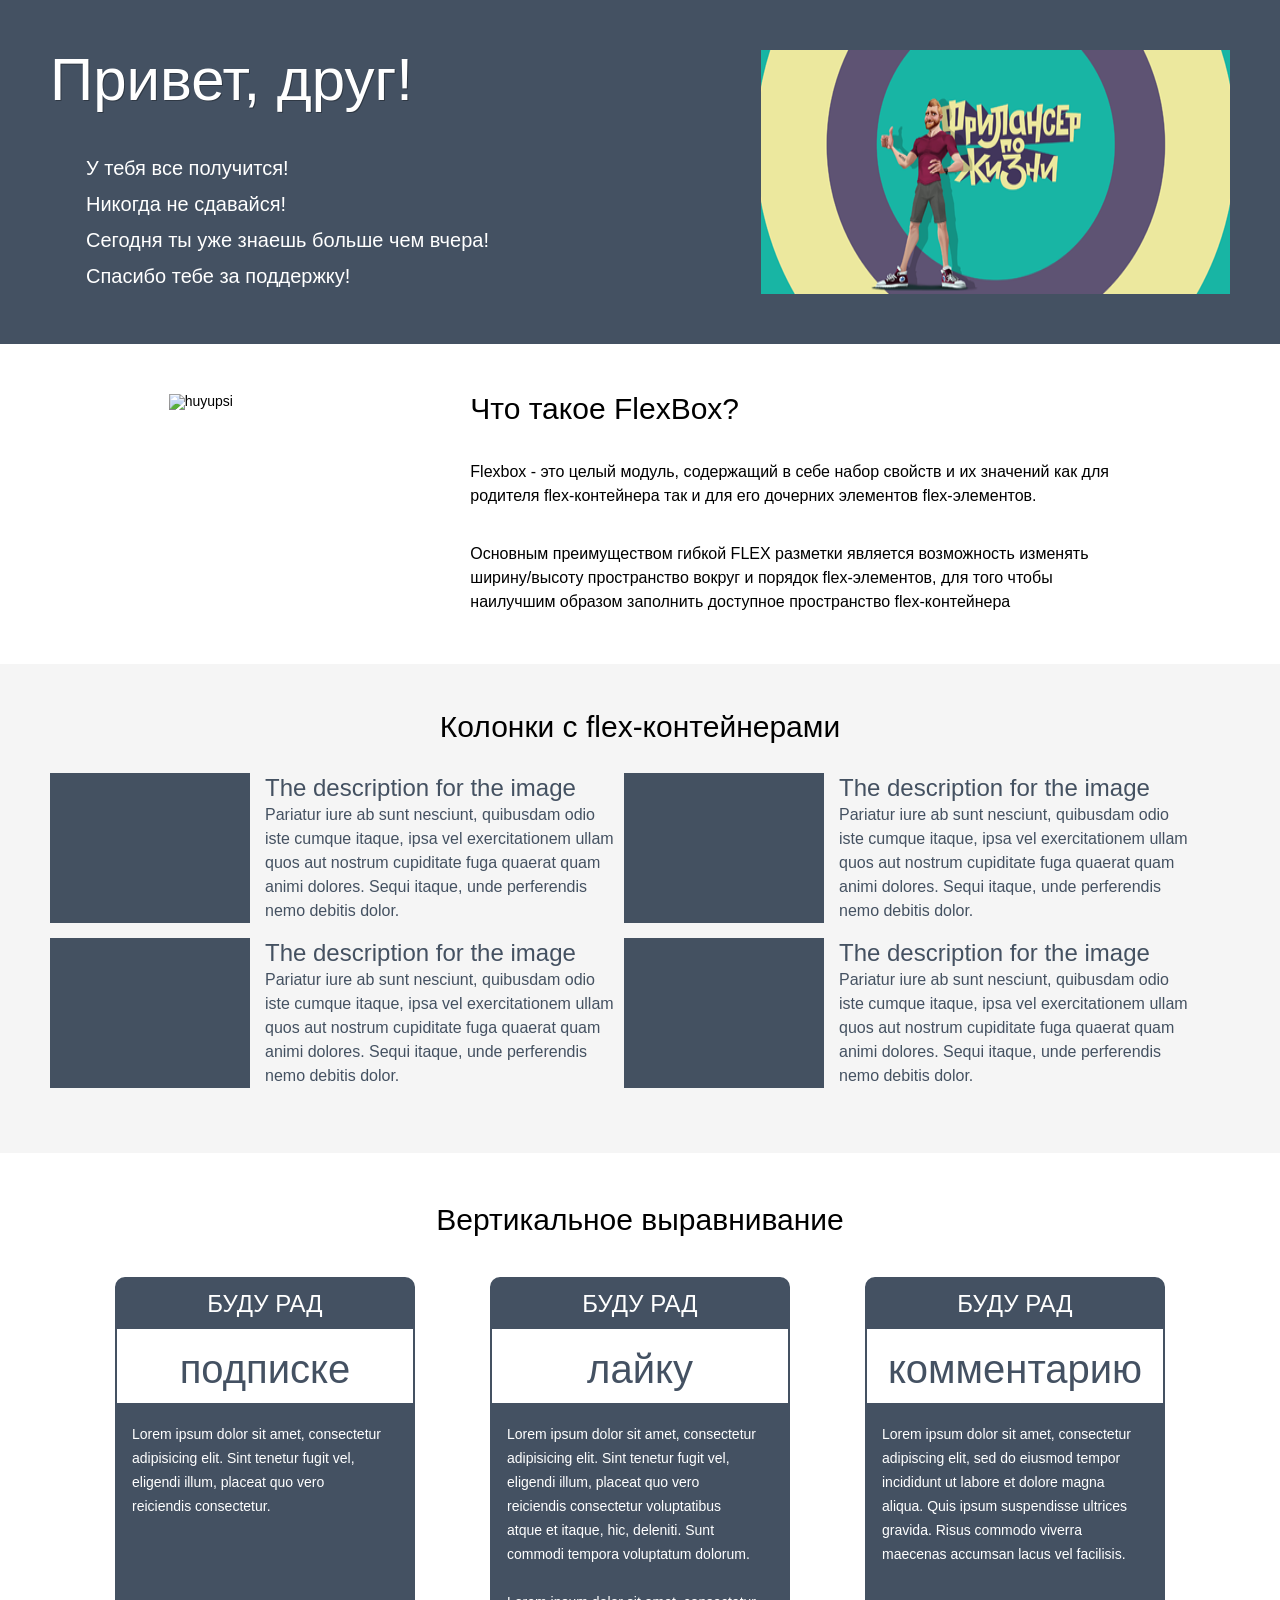
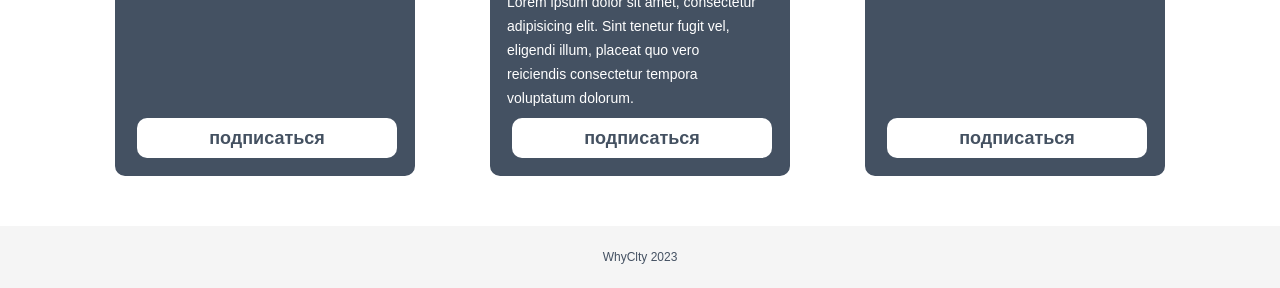
==== praktice/index.html @ c4781736 "Add files via upload My test page" ====
<!DOCTYPE html>
<html lang="en">
<head>
    <meta charset="UTF-8">
    <meta http-equiv="X-UA-Compatible" content="IE=edge">
    <meta name="viewport" content="width=device-width, initial-scale=1.0">
    <link rel="stylesheet" href="css\style.css">
    <title>Document</title>
</head>
<body>
    <div class="content">
        <div class="content__header">
            <div class="content__header-text">
                <div class="content__header-text-above">
                    Привет, друг!
                </div>
                <ul class="content__header-text-under">
                    <li>
                        У тебя все получится!
                    </li>
                    <li>
                        Никогда не сдавайся!
                    </li>
                    <li>
                        Сегодня ты уже знаешь больше чем вчера!
                    </li>
                    <li>
                        Спасибо тебе за поддержку!
                    </li>
                </ul>
            </div>
            <img src="img\Layer_3.png" alt="oopsy">
        </div>

        <div class="content__second">
            <img src="/img/ee5h1np0idz_5_keo0y-jkklgc8.png" alt="huyupsi">
            <div class="content__second-text">
                <div class="content__second-text-above">
                    Что такое FlexBox?
                </div>
                <div class="content__second-text-under">
                    <p class="content__second-text-under-1">
                        Flexbox - это целый модуль, содержащий в себе набор свойств и их значений как для родителя flex-контейнера так и для его дочерних элементов flex-элементов. 
                    </p>
                    <p class="content__second-text-under-2">
                        Основным преимуществом гибкой FLEX разметки является возможность изменять ширину/высоту пространство вокруг и порядок flex-элементов, для того чтобы наилучшим образом заполнить доступное пространство flex-контейнера
                    </p>
                </div>
            </div>
        </div>
        <div class="content__third">
            <div class="content__third-title">
                Колонки с flex-контейнерами
            </div>
            <div class="content__third-columns">
                <div class="content__third-columns-1">
                    <div class="content__third-columns-1-square">
                    </div>
                    <div class="content__third-columns-1-text">
                        <div class="content__third-columns-1-text-above">
                            The description for the image
                        </div>
                        <div class="content__third-columns-1-text-under">
                            Pariatur iure ab sunt nesciunt, quibusdam odio iste cumque itaque, ipsa vel exercitationem ullam quos aut nostrum cupiditate fuga quaerat quam animi dolores. Sequi itaque, unde perferendis nemo debitis dolor.
                        </div>
                    </div>
                </div>
                <div class="content__third-columns-1">
                    <div class="content__third-columns-1-square">
                    </div>
                    <div class="content__third-columns-1-text">
                        <div class="content__third-columns-1-text-above">
                            The description for the image
                        </div>
                        <div class="content__third-columns-1-text-under">
                            Pariatur iure ab sunt nesciunt, quibusdam odio iste cumque itaque, ipsa vel exercitationem ullam quos aut nostrum cupiditate fuga quaerat quam animi dolores. Sequi itaque, unde perferendis nemo debitis dolor.
                        </div>
                    </div>
                </div>
                <div class="content__third-columns-1">
                    <div class="content__third-columns-1-square">
                    </div>
                    <div class="content__third-columns-1-text">
                        <div class="content__third-columns-1-text-above">
                            The description for the image
                        </div>
                        <div class="content__third-columns-1-text-under">
                            Pariatur iure ab sunt nesciunt, quibusdam odio iste cumque itaque, ipsa vel exercitationem ullam quos aut nostrum cupiditate fuga quaerat quam animi dolores. Sequi itaque, unde perferendis nemo debitis dolor.
                        </div>
                    </div>
                </div>
                <div class="content__third-columns-1">
                    <div class="content__third-columns-1-square">
                    </div>
                    <div class="content__third-columns-1-text">
                        <div class="content__third-columns-1-text-above">
                            The description for the image
                        </div>
                        <div class="content__third-columns-1-text-under">
                            Pariatur iure ab sunt nesciunt, quibusdam odio iste cumque itaque, ipsa vel exercitationem ullam quos aut nostrum cupiditate fuga quaerat quam animi dolores. Sequi itaque, unde perferendis nemo debitis dolor.
                        </div>
                    </div>
                </div>
            </div>
        </div>

        <div class="content__fourth">
            <div class="content__fourth-title">
                Вертикальное выравнивание
            </div>
            <div class="content__fourth-stands">
                <div class="content__fourth-stands-1">
                    <div class="content__fourth-stands-1-above">
                        буду рад
                    </div>
                    <div class="content__fourth-stands-1-middle">
                        подписке
                    </div>
                    <div class="content__fourth-stands-1-lorem">
                        Lorem ipsum dolor sit amet, consectetur adipisicing elit. Sint tenetur fugit vel, eligendi illum, placeat quo vero reiciendis consectetur.
                    </div>
                    <div class="content__fourth-stands-1-button">
                        <span class="content__fourth-stands-1-button-text">
                            подписаться
                        </span>
                    </div>
                </div>
                <div class="content__fourth-stands-1">
                    <div class="content__fourth-stands-1-above">
                        буду рад
                    </div>
                    <div class="content__fourth-stands-1-middle">
                        лайку
                    </div>
                    <div class="content__fourth-stands-1-lorem">
                        Lorem ipsum dolor sit amet, consectetur adipisicing elit. Sint tenetur fugit vel, eligendi illum, placeat quo vero reiciendis consectetur voluptatibus atque et itaque, hic, deleniti. Sunt commodi tempora voluptatum dolorum.
                        <br> <br>
                        Lorem ipsum dolor sit amet, consectetur adipisicing elit. Sint tenetur fugit vel, eligendi illum, placeat quo vero reiciendis consectetur tempora voluptatum dolorum.
                    </div>
                    <div class="content__fourth-stands-1-button">
                        <span class="content__fourth-stands-1-button-text">
                            подписаться
                        </span>
                    </div>
                </div>
                <div class="content__fourth-stands-1">
                    <div class="content__fourth-stands-1-above">
                        буду рад
                    </div>
                    <div class="content__fourth-stands-1-middle">
                        комментарию
                    </div>
                    <div class="content__fourth-stands-1-lorem">
                        Lorem ipsum dolor sit amet, consectetur adipiscing elit, sed do eiusmod tempor incididunt ut labore et dolore magna aliqua. Quis ipsum suspendisse ultrices gravida. Risus commodo viverra maecenas accumsan lacus vel facilisis. 
                    </div>
                    <div class="content__fourth-stands-1-button">
                        <span class="content__fourth-stands-1-button-text">
                            подписаться
                        </span>
                    </div>
                </div>
            </div>
        </div>
        <div class="content__footer">
            WhyClty 2023 
        </div>
    </div>
</body>
</html>
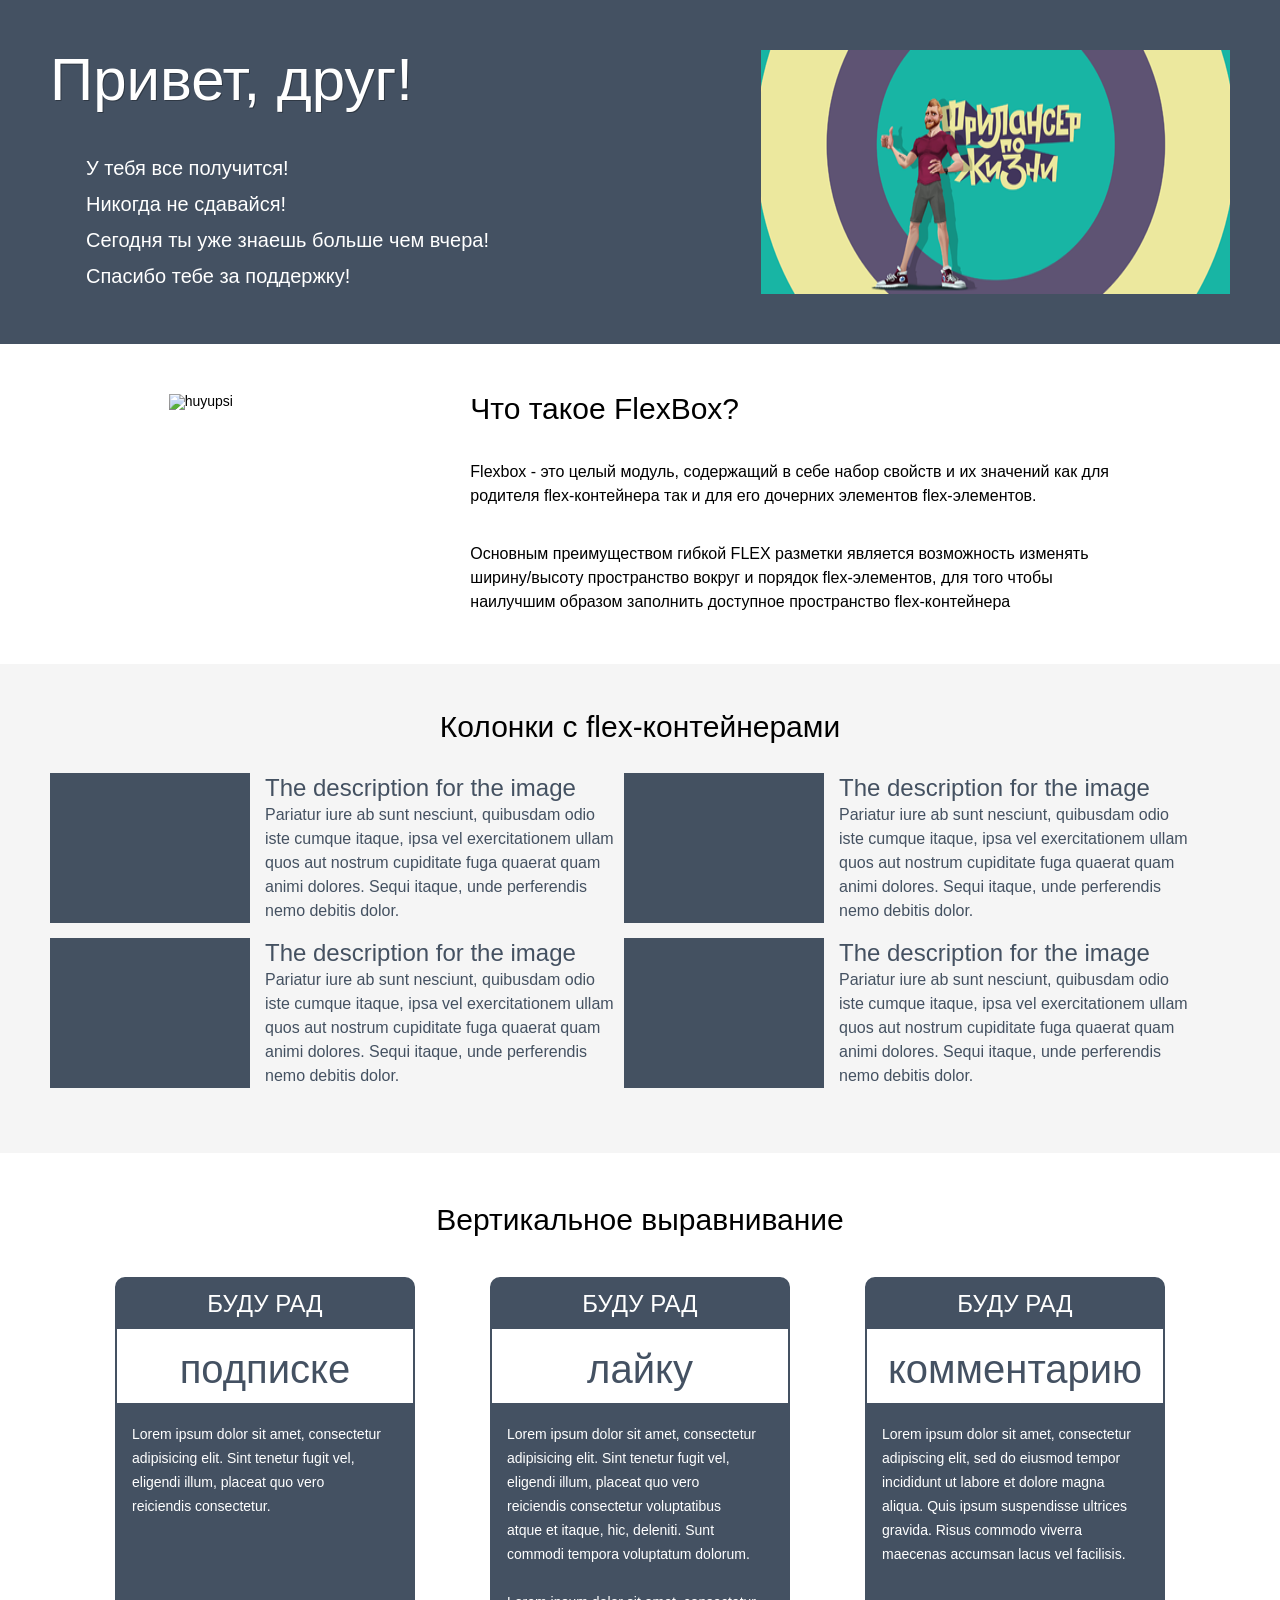
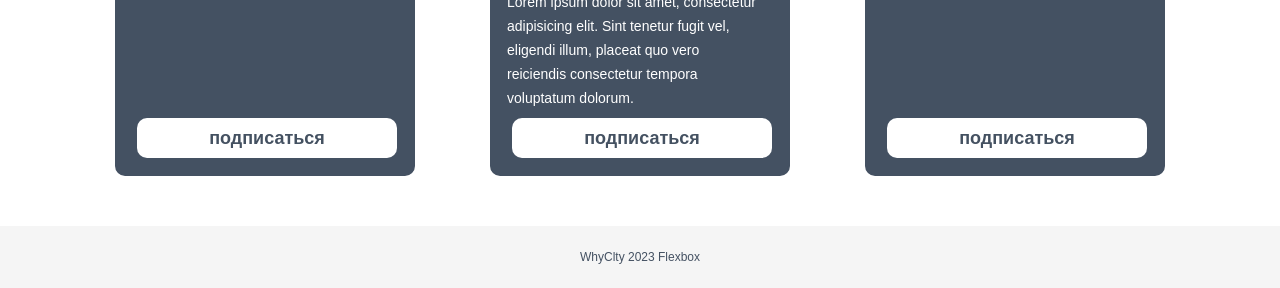
==== commit dc390ef9: "i changed some text" ====
--- a/praktice/index.html
+++ b/praktice/index.html
@@ -5,7 +5,7 @@
     <meta http-equiv="X-UA-Compatible" content="IE=edge">
     <meta name="viewport" content="width=device-width, initial-scale=1.0">
     <link rel="stylesheet" href="css\style.css">
-    <title>Document</title>
+    <title>learning Flexbox</title>
 </head>
 <body>
     <div class="content">
@@ -162,7 +162,7 @@
             </div>
         </div>
         <div class="content__footer">
-            WhyClty 2023 
+            WhyClty 2023      Flexbox
         </div>
     </div>
 </body>
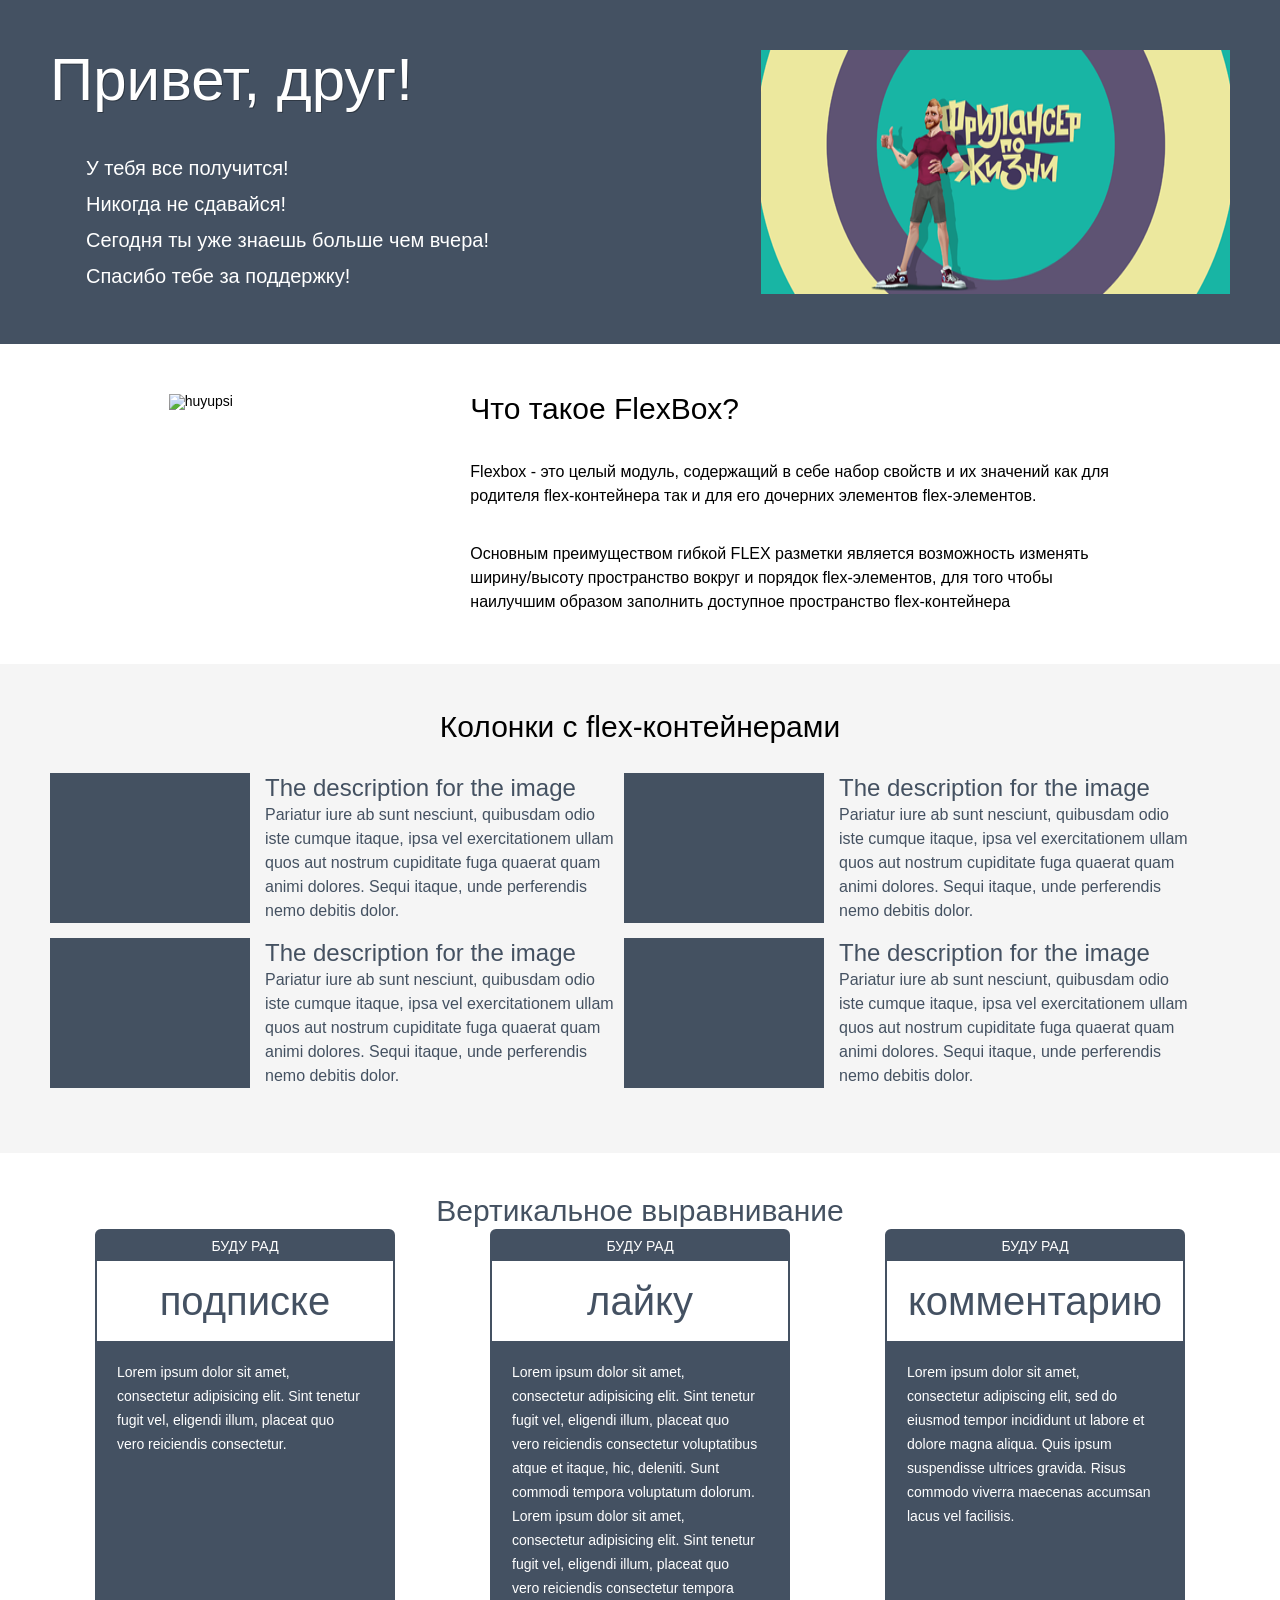
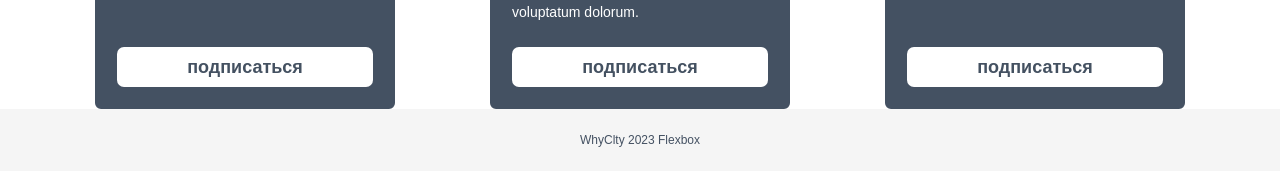
==== commit a202deec: "Add files via upload I used more flex styles" ====
--- a/praktice/index.html
+++ b/praktice/index.html
@@ -17,7 +17,6 @@
                 <ul class="content__header-text-under">
                     <li>
                         У тебя все получится!
-                    </li>
                     <li>
                         Никогда не сдавайся!
                     </li>
@@ -103,66 +102,70 @@
                 </div>
             </div>
         </div>
-
-        <div class="content__fourth">
-            <div class="content__fourth-title">
+        <div class="content__fifth">
+            <div class="content__fifth-title">
                 Вертикальное выравнивание
             </div>
-            <div class="content__fourth-stands">
-                <div class="content__fourth-stands-1">
-                    <div class="content__fourth-stands-1-above">
+            <div class="conten__fifth-columns">
+                <div class="conten__fifth-columns-1">
+                    <div class="conten__fifth-columns-1-above">
                         буду рад
                     </div>
-                    <div class="content__fourth-stands-1-middle">
+                    <div class="conten__fifth-columns-1-middle">
                         подписке
                     </div>
-                    <div class="content__fourth-stands-1-lorem">
+                    <div class="conten__fifth-columns-1-lorem">
                         Lorem ipsum dolor sit amet, consectetur adipisicing elit. Sint tenetur fugit vel, eligendi illum, placeat quo vero reiciendis consectetur.
                     </div>
-                    <div class="content__fourth-stands-1-button">
-                        <span class="content__fourth-stands-1-button-text">
+                    <div class="conten__fifth-columns-1-button">
+                        <div class="conten__fifth-columns-1-button-text">
                             подписаться
-                        </span>
+                        </div>
                     </div>
                 </div>
-                <div class="content__fourth-stands-1">
-                    <div class="content__fourth-stands-1-above">
+
+
+                <div class="conten__fifth-columns-1">
+                    <div class="conten__fifth-columns-1-above">
                         буду рад
                     </div>
-                    <div class="content__fourth-stands-1-middle">
+                    <div class="conten__fifth-columns-1-middle">
                         лайку
                     </div>
-                    <div class="content__fourth-stands-1-lorem">
-                        Lorem ipsum dolor sit amet, consectetur adipisicing elit. Sint tenetur fugit vel, eligendi illum, placeat quo vero reiciendis consectetur voluptatibus atque et itaque, hic, deleniti. Sunt commodi tempora voluptatum dolorum.
-                        <br> <br>
-                        Lorem ipsum dolor sit amet, consectetur adipisicing elit. Sint tenetur fugit vel, eligendi illum, placeat quo vero reiciendis consectetur tempora voluptatum dolorum.
+                    <div class="conten__fifth-columns-1-lorem">
+                        <p>Lorem ipsum dolor sit amet, consectetur adipisicing elit. Sint tenetur fugit vel, eligendi illum, placeat quo vero reiciendis consectetur voluptatibus atque et itaque, hic, deleniti. Sunt commodi tempora voluptatum dolorum.</p>
+                        <p>
+                            Lorem ipsum dolor sit amet, consectetur adipisicing elit. Sint tenetur fugit vel, eligendi illum, placeat quo vero reiciendis consectetur tempora voluptatum dolorum.
+                        </p>
                     </div>
-                    <div class="content__fourth-stands-1-button">
-                        <span class="content__fourth-stands-1-button-text">
+                    <div class="conten__fifth-columns-1-button">
+                        <div class="conten__fifth-columns-1-button-text">
                             подписаться
-                        </span>
+                        </div>
                     </div>
                 </div>
-                <div class="content__fourth-stands-1">
-                    <div class="content__fourth-stands-1-above">
+
+
+                <div class="conten__fifth-columns-1">
+                    <div class="conten__fifth-columns-1-above">
                         буду рад
                     </div>
-                    <div class="content__fourth-stands-1-middle">
+                    <div class="conten__fifth-columns-1-middle">
                         комментарию
                     </div>
-                    <div class="content__fourth-stands-1-lorem">
+                    <div class="conten__fifth-columns-1-lorem">
                         Lorem ipsum dolor sit amet, consectetur adipiscing elit, sed do eiusmod tempor incididunt ut labore et dolore magna aliqua. Quis ipsum suspendisse ultrices gravida. Risus commodo viverra maecenas accumsan lacus vel facilisis. 
                     </div>
-                    <div class="content__fourth-stands-1-button">
-                        <span class="content__fourth-stands-1-button-text">
+                    <div class="conten__fifth-columns-1-button">
+                        <div class="conten__fifth-columns-1-button-text">
                             подписаться
-                        </span>
+                        </div>
                     </div>
                 </div>
             </div>
         </div>
         <div class="content__footer">
-            WhyClty 2023      Flexbox
+            WhyClty 2023     Flexbox
         </div>
     </div>
 </body>
